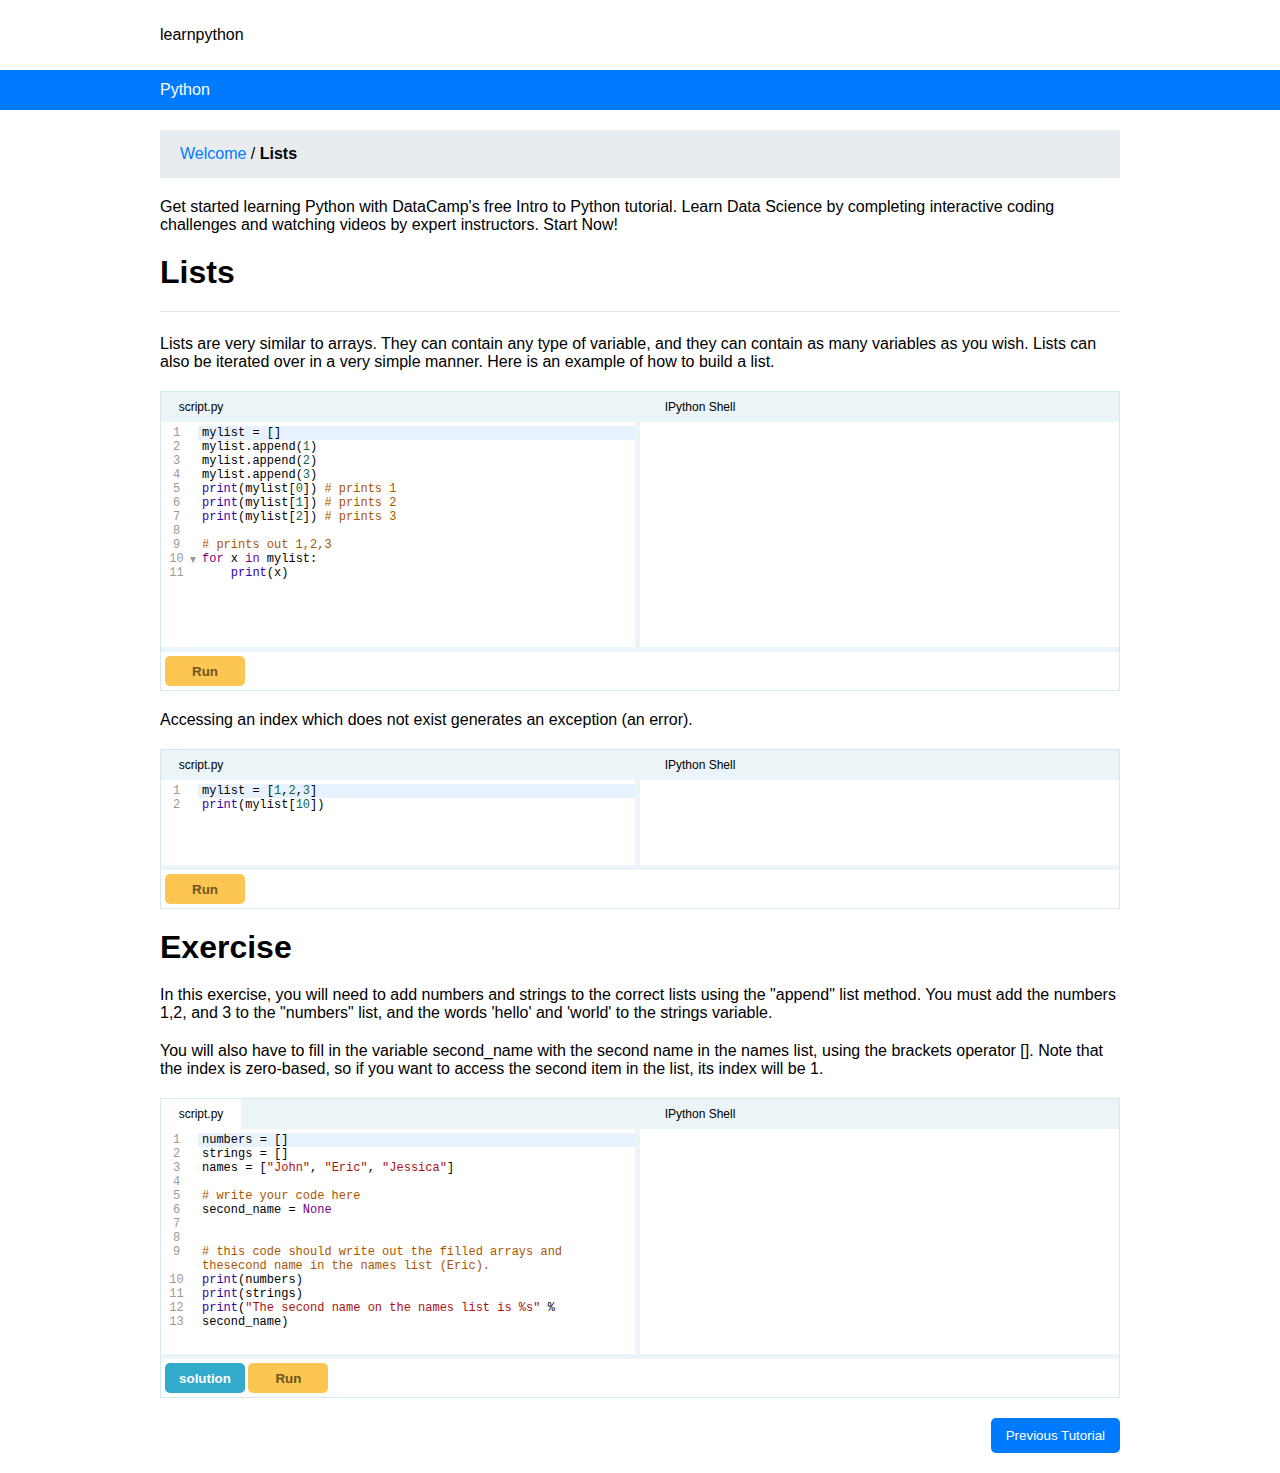
==== web/html/lists.html @ e3ac553d "merge css" ====
<!DOCTYPE html>
<html lang="en">

<head>
  <meta charset="UTF-8">
  <meta name="viewport" content="width=device-width, initial-scale=1.0">
  <meta http-equiv="X-UA-Compatible" content="ie=edge">
  <title>Learn Python</title>
  <link rel="stylesheet" href="../lib/codemirror.css">
  <link rel="stylesheet" href="../lib/foldgutter.css">
  <link rel="stylesheet" href="../lib/show-hint.css">
  <link rel="stylesheet" href="../lib/lint.css">
  <link rel="stylesheet" href="../css/reset.css">
  <link rel="stylesheet" href="../css/style.css">
</head>

<body>
  <div class="container">
    <div class="logo"><span onclick="toIndex()" id="logo">learnpython</span></div>

    <div class="nav">
      <div class="nav-content"><span onclick="toIndex()" id="project">Python</span></div>
    </div>

    <div class="demo-title">
      <span>Welcome </span> / <b> Lists</b>
    </div>

    <div class="introduce">
      <p>Get started learning Python with DataCamp's free Intro to Python tutorial. Learn Data Science by completing
        interactive coding challenges and watching videos by expert instructors. Start Now!</p>
    </div>

    <div class="demo">
      <h1>Lists</h1>
      <hr>
      <p>Lists are very similar to arrays. They can contain any type of variable, and they can contain as many variables
        as you wish. Lists can also be iterated over in a very simple manner. Here is an example of how to build a list.
      </p>
      <div class="content">
        <div class="main">
          <div class="lt">
            <p> <span>script.py</span> </p>
            <form action="">
              <textarea id="editor" class="editor"></textarea>
            </form>
          </div>
          <div class="rt">
            <p> <span>IPython Shell</span> </p>
            <pre id="outputContainer" class="outputContainer"></pre>
          </div>
        </div>
        <div class="run">
          <button id="run">Run</button>
        </div>
      </div>

      <p>Accessing an index which does not exist generates an exception (an error).</p>
      <div class="content box1">
        <div class="main">
          <div class="lt">
            <p> <span>script.py</span> </p>
            <form action="">
              <textarea id="indentation" class="editor"></textarea>
            </form>
          </div>
          <div class="rt">
            <p> <span>IPython Shell</span> </p>
            <pre id="indentationContainer" class="outputContainer"></pre>
          </div>
        </div>
        <div class="run">
          <button id="indentationRun">Run</button>
        </div>
      </div>
    </div>
    <div class="exercise">
      <h1>Exercise</h1>
      <p>In this exercise, you will need to add numbers and strings to the correct lists using the "append" list method.
        You must add the numbers 1,2, and 3 to the "numbers" list, and the words 'hello' and 'world' to the strings
        variable.</p>
      <p>You will also have to fill in the variable second_name with the second name in the names list, using the
        brackets operator []. Note that the index is zero-based, so if you want to access the second item in the list,
        its index will be 1.</p>
      <div class="content">
        <div class="main">
          <div class="lt" id="exerciselt">
            <p>
              <span id="li1" class="active">script.py</span>
              <span id="li2" style="visibility:hidden;">solution.py</span>
            </p>
            <form action="">
              <textarea id="exercise" class="editor"></textarea>
            </form>
            <div class="tips" id="tip">You did not output the correct things.<span class="close">×</span></div>
          </div>
          <div class="rt">
            <p> <span>IPython Shell</span> </p>
            <pre id="exerciseContainer" class="outputContainer"></pre>
          </div>
        </div>
        <div class="run">
          <button id="solution" class="solution">solution</button>
          <button id="exerciseRun">Run</button>
        </div>
      </div>
    </div>

    <div class="next">
      <button id="pageTwo" onclick="pageTwo()">Previous Tutorial</button>
    </div>
  </div>
  <script src="../lib/codemirror.js"></script>
  <script src="../lib/comment.js"></script>
  <script src="../lib/active-line.js"></script>
  <script src="../lib/sublime.js"></script>
  <script src="../lib/show-hint.js"></script>
  <script src="../lib/python.js"></script>
  <script src="../lib/foldcode.js"></script>
  <script src="../lib/foldgutter.js"></script>
  <script src="../lib/brace-fold.js"></script>
  <script src="../lib/indent-fold.js"></script>
  <script src="../lib/comment-fold.js"></script>
  <script src="../lib/closebrackets.js"></script>
  <script src="../lib/matchbrackets.js"></script>
  <script src="../js/qs.js"></script>
  <script src="../js/axios.js"></script>
  <script src="../js/lists.js"></script>
</body>

</html>
---- web/lib/codemirror.css ----
/* BASICS */
.CodeMirror-lint-markers {
  width: 0 !important;
}

.CodeMirror {
  /* Set height, width, borders, and global font properties here */
  font-family: monospace;
  height: 100%;
  color: black;
  direction: ltr;
}
/* PADDING */

.CodeMirror-lines {
  padding: 4px 0; /* Vertical padding around content */
}
.CodeMirror pre.CodeMirror-line,
.CodeMirror pre.CodeMirror-line-like {
  padding: 0 4px; /* Horizontal padding of content */
}

.CodeMirror-scrollbar-filler, .CodeMirror-gutter-filler {
  background-color: white; /* The little square between H and V scrollbars */
}

/* GUTTER */

.CodeMirror-gutters {
  /* border-right: 1px solid #ddd; */
  /* background-color: #f7f7f7; */
  white-space: nowrap;
}
.CodeMirror-linenumbers {}
.CodeMirror-linenumber {
  padding: 0 3px 0 5px;
  min-width: 20px;
  text-align: center;
  color: #999;
  white-space: nowrap;
}

.CodeMirror-guttermarker { color: black; }
.CodeMirror-guttermarker-subtle { color: #999; }

/* CURSOR */

.CodeMirror-cursor {
  border-left: 1px solid black;
  border-right: none;
  width: 0;
}
/* Shown when moving in bi-directional text */
.CodeMirror div.CodeMirror-secondarycursor {
  border-left: 1px solid silver;
}
.cm-fat-cursor .CodeMirror-cursor {
  width: auto;
  border: 0 !important;
  background: #7e7;
}
.cm-fat-cursor div.CodeMirror-cursors {
  z-index: 1;
}
.cm-fat-cursor-mark {
  background-color: rgba(20, 255, 20, 0.5);
  -webkit-animation: blink 1.06s steps(1) infinite;
  -moz-animation: blink 1.06s steps(1) infinite;
  animation: blink 1.06s steps(1) infinite;
}
.cm-animate-fat-cursor {
  width: auto;
  border: 0;
  -webkit-animation: blink 1.06s steps(1) infinite;
  -moz-animation: blink 1.06s steps(1) infinite;
  animation: blink 1.06s steps(1) infinite;
  background-color: #7e7;
}
@-moz-keyframes blink {
  0% {}
  50% { background-color: transparent; }
  100% {}
}
@-webkit-keyframes blink {
  0% {}
  50% { background-color: transparent; }
  100% {}
}
@keyframes blink {
  0% {}
  50% { background-color: transparent; }
  100% {}
}

/* Can style cursor different in overwrite (non-insert) mode */
.CodeMirror-overwrite .CodeMirror-cursor {}

.cm-tab { display: inline-block; text-decoration: inherit; }

.CodeMirror-rulers {
  position: absolute;
  left: 0; right: 0; top: -50px; bottom: 0;
  overflow: hidden;
}
.CodeMirror-ruler {
  border-left: 1px solid #ccc;
  top: 0; bottom: 0;
  position: absolute;
}

/* DEFAULT THEME */

.cm-s-default .cm-header {color: blue;}
.cm-s-default .cm-quote {color: #090;}
.cm-negative {color: #d44;}
.cm-positive {color: #292;}
.cm-header, .cm-strong {font-weight: bold;}
.cm-em {font-style: italic;}
.cm-link {text-decoration: underline;}
.cm-strikethrough {text-decoration: line-through;}

.cm-s-default .cm-keyword {color: #708;}
.cm-s-default .cm-atom {color: #219;}
.cm-s-default .cm-number {color: #164;}
.cm-s-default .cm-def {color: #00f;}
.cm-s-default .cm-variable,
.cm-s-default .cm-punctuation,
.cm-s-default .cm-property,
.cm-s-default .cm-operator {}
.cm-s-default .cm-variable-2 {color: #05a;}
.cm-s-default .cm-variable-3, .cm-s-default .cm-type {color: #085;}
.cm-s-default .cm-comment {color: #a50;}
.cm-s-default .cm-string {color: #a11;}
.cm-s-default .cm-string-2 {color: #f50;}
.cm-s-default .cm-meta {color: #555;}
.cm-s-default .cm-qualifier {color: #555;}
.cm-s-default .cm-builtin {color: #30a;}
.cm-s-default .cm-bracket {color: #997;}
.cm-s-default .cm-tag {color: #170;}
.cm-s-default .cm-attribute {color: #00c;}
.cm-s-default .cm-hr {color: #999;}
.cm-s-default .cm-link {color: #00c;}

.cm-s-default .cm-error {color: #f00;}
.cm-invalidchar {color: #f00;}

.CodeMirror-composing { border-bottom: 2px solid; }

/* Default styles for common addons */

div.CodeMirror span.CodeMirror-matchingbracket {color: #0b0;}
div.CodeMirror span.CodeMirror-nonmatchingbracket {color: #a22;}
.CodeMirror-matchingtag { background: rgba(255, 150, 0, .3); }
.CodeMirror-activeline-background {background: #e8f2ff;}

/* STOP */

/* The rest of this file contains styles related to the mechanics of
   the editor. You probably shouldn't touch them. */

.CodeMirror {
  position: relative;
  overflow: hidden;
  background: white;
}

.CodeMirror-scroll {
  overflow: scroll !important; /* Things will break if this is overridden */
  /* 30px is the magic margin used to hide the element's real scrollbars */
  /* See overflow: hidden in .CodeMirror */
  margin-bottom: -30px; margin-right: -30px;
  padding-bottom: 30px;
  height: 100%;
  outline: none; /* Prevent dragging from highlighting the element */
  position: relative;
}
.CodeMirror-sizer {
  position: relative;
  border-right: 30px solid transparent;
}

/* The fake, visible scrollbars. Used to force redraw during scrolling
   before actual scrolling happens, thus preventing shaking and
   flickering artifacts. */
.CodeMirror-vscrollbar, .CodeMirror-hscrollbar, .CodeMirror-scrollbar-filler, .CodeMirror-gutter-filler {
  position: absolute;
  z-index: 6;
  display: none;
}
.CodeMirror-vscrollbar {
  right: 0; top: 0;
  overflow-x: hidden;
  overflow-y: scroll;
}
.CodeMirror-hscrollbar {
  bottom: 0; left: 0;
  overflow-y: hidden;
  overflow-x: scroll;
}
.CodeMirror-scrollbar-filler {
  right: 0; bottom: 0;
}
.CodeMirror-gutter-filler {
  left: 0; bottom: 0;
}

.CodeMirror-gutters {
  position: absolute; left: 0; top: 0;
  min-height: 100%;
  z-index: 3;
}
.CodeMirror-gutter {
  white-space: normal;
  height: 100%;
  display: inline-block;
  vertical-align: top;
  margin-bottom: -30px;
}
.CodeMirror-gutter-wrapper {
  position: absolute;
  z-index: 4;
  background: none !important;
  border: none !important;
}
.CodeMirror-gutter-background {
  position: absolute;
  top: 0; bottom: 0;
  z-index: 4;
}
.CodeMirror-gutter-elt {
  position: absolute;
  cursor: default;
  z-index: 4;
}
.CodeMirror-gutter-wrapper ::selection { background-color: transparent }
.CodeMirror-gutter-wrapper ::-moz-selection { background-color: transparent }

.CodeMirror-lines {
  cursor: text;
  min-height: 1px; /* prevents collapsing before first draw */
}
.CodeMirror pre.CodeMirror-line,
.CodeMirror pre.CodeMirror-line-like {
  /* Reset some styles that the rest of the page might have set */
  -moz-border-radius: 0; -webkit-border-radius: 0; border-radius: 0;
  border-width: 0;
  background: transparent;
  font-family: inherit;
  font-size: inherit;
  margin: 0;
  white-space: pre;
  word-wrap: normal;
  line-height: inherit;
  color: inherit;
  z-index: 2;
  position: relative;
  overflow: visible;
  -webkit-tap-highlight-color: transparent;
  -webkit-font-variant-ligatures: contextual;
  font-variant-ligatures: contextual;
}
.CodeMirror-wrap pre.CodeMirror-line,
.CodeMirror-wrap pre.CodeMirror-line-like {
  word-wrap: break-word;
  white-space: pre-wrap;
  word-break: normal;
}

.CodeMirror-linebackground {
  position: absolute;
  left: 0; right: 0; top: 0; bottom: 0;
  z-index: 0;
}

.CodeMirror-linewidget {
  position: relative;
  z-index: 2;
  padding: 0.1px; /* Force widget margins to stay inside of the container */
}

.CodeMirror-widget {}

.CodeMirror-rtl pre { direction: rtl; }

.CodeMirror-code {
  outline: none;
}

/* Force content-box sizing for the elements where we expect it */
.CodeMirror-scroll,
.CodeMirror-sizer,
.CodeMirror-gutter,
.CodeMirror-gutters,
.CodeMirror-linenumber {
  -moz-box-sizing: content-box;
  box-sizing: content-box;
}

.CodeMirror-measure {
  position: absolute;
  width: 100%;
  height: 0;
  overflow: hidden;
  visibility: hidden;
}

.CodeMirror-cursor {
  position: absolute;
  pointer-events: none;
}
.CodeMirror-measure pre { position: static; }

div.CodeMirror-cursors {
  visibility: hidden;
  position: relative;
  z-index: 3;
}
div.CodeMirror-dragcursors {
  visibility: visible;
}

.CodeMirror-focused div.CodeMirror-cursors {
  visibility: visible;
}

.CodeMirror-selected { background: #d9d9d9; }
.CodeMirror-focused .CodeMirror-selected { background: #d7d4f0; }
.CodeMirror-crosshair { cursor: crosshair; }
.CodeMirror-line::selection, .CodeMirror-line > span::selection, .CodeMirror-line > span > span::selection { background: #d7d4f0; }
.CodeMirror-line::-moz-selection, .CodeMirror-line > span::-moz-selection, .CodeMirror-line > span > span::-moz-selection { background: #d7d4f0; }

.cm-searching {
  background-color: #ffa;
  background-color: rgba(255, 255, 0, .4);
}

/* Used to force a border model for a node */
.cm-force-border { padding-right: .1px; }

@media print {
  /* Hide the cursor when printing */
  .CodeMirror div.CodeMirror-cursors {
    visibility: hidden;
  }
}

/* See issue #2901 */
.cm-tab-wrap-hack:after { content: ''; }

/* Help users use markselection to safely style text background */
span.CodeMirror-selectedtext { background: none; }
---- web/lib/foldgutter.css ----
.CodeMirror-foldmarker {
  color: blue;
  text-shadow: #b9f 1px 1px 2px, #b9f -1px -1px 2px, #b9f 1px -1px 2px, #b9f -1px 1px 2px;
  font-family: arial;
  line-height: .3;
  cursor: pointer;
}
.CodeMirror-foldgutter {
  width: .7em;
}
.CodeMirror-foldgutter-open,
.CodeMirror-foldgutter-folded {
  cursor: pointer;
}
.CodeMirror-foldgutter-open:after {
  content: "\25BE";
}
.CodeMirror-foldgutter-folded:after {
  content: "\25B8";
}
---- web/lib/show-hint.css ----
.CodeMirror-hints {
  position: absolute;
  z-index: 10;
  overflow: hidden;
  list-style: none;

  margin: 0;
  padding: 2px;

  -webkit-box-shadow: 2px 3px 5px rgba(0,0,0,.2);
  -moz-box-shadow: 2px 3px 5px rgba(0,0,0,.2);
  box-shadow: 2px 3px 5px rgba(0,0,0,.2);
  border-radius: 3px;
  border: 1px solid silver;

  background: white;
  font-size: 90%;
  font-family: monospace;

  max-height: 20em;
  overflow-y: auto;
}

.CodeMirror-hint {
  margin: 0;
  padding: 0 4px;
  border-radius: 2px;
  white-space: pre;
  color: black;
  cursor: pointer;
}

li.CodeMirror-hint-active {
  background: #08f;
  color: white;
}
---- web/lib/lint.css ----
/* The lint marker gutter */
.CodeMirror-lint-markers {
  width: 16px;
}

.CodeMirror-lint-tooltip {
  background-color: #ffd;
  border: 1px solid black;
  border-radius: 4px 4px 4px 4px;
  color: black;
  font-family: monospace;
  font-size: 10pt;
  overflow: hidden;
  padding: 2px 5px;
  position: fixed;
  white-space: pre;
  white-space: pre-wrap;
  z-index: 100;
  max-width: 600px;
  opacity: 0;
  transition: opacity .4s;
  -moz-transition: opacity .4s;
  -webkit-transition: opacity .4s;
  -o-transition: opacity .4s;
  -ms-transition: opacity .4s;
}

.CodeMirror-lint-mark-error, .CodeMirror-lint-mark-warning {
  background-position: left bottom;
  background-repeat: repeat-x;
}

.CodeMirror-lint-mark-error {
  background-image:
  url("[data-uri]")
  ;
}

.CodeMirror-lint-mark-warning {
  background-image: url("[data-uri]");
}

.CodeMirror-lint-marker-error, .CodeMirror-lint-marker-warning {
  background-position: center center;
  background-repeat: no-repeat;
  cursor: pointer;
  display: inline-block;
  height: 16px;
  width: 16px;
  vertical-align: middle;
  position: relative;
}

.CodeMirror-lint-message-error, .CodeMirror-lint-message-warning {
  padding-left: 18px;
  background-position: top left;
  background-repeat: no-repeat;
}

.CodeMirror-lint-marker-error, .CodeMirror-lint-message-error {
  background-image: url("[data-uri]");
}

.CodeMirror-lint-marker-warning, .CodeMirror-lint-message-warning {
  background-image: url("[data-uri]");
}

.CodeMirror-lint-marker-multiple {
  background-image: url("[data-uri]");
  background-repeat: no-repeat;
  background-position: right bottom;
  width: 100%; height: 100%;
}
---- web/css/style.css ----
.container {
  margin: 0 auto;
  max-width: 960px;
}
.logo {
  height: 70px;
  line-height: 70px;
}
.nav {
  left: 0;
  top: 70px;
  width: 100%;
  height: 40px;
  line-height: 40px;
  position: absolute;
  background: #007bff;
}
.nav-content {
  color: #fff;
  margin: 0 auto;
  max-width: 960px;
} 
.demo-title {
  height: 48px;
  line-height: 48px;
  padding-left: 20px;
  margin: 60px 0 20px 0;
  background: #e9ecef;
}
.demo-title span {
  color: #007bff;
}
.introduce p,
.demo,
.demo h1,
.demo hr,
.demo p,
.indentation,
.indentation h1,
.indentation p,
.exercise,
.exercise h1,
.exercise p,
.next,
.content,
.numbers,
.numbers p,
.numbers h1,
.strings,
.strings p,
.strings h1{
  margin-bottom: 20px;
}
.content {
  width: 100%;
  height: 300px;
  border: 1px solid #d5eaef;
}
.box1 {
  height: 160px;
}
.box1 .CodeMirror {
  height: 85px;
}
.box1 .main {
  height: 115px;
}
.box1 .main .lt {
  height: 115px;
}
.box1 .main .rt {
  height: 115px;
}
.main {
  height: 255px;
}
.lt {
  width: 50%;
  float: left;
  height: 255px;
  position: relative;
  border-right: 5px solid #ebf4f7;
}
.rt {
  width: 50%;
  float: right;
  height: 255px;
}
.lt p, .rt p {
  margin: 0;
  height: 30px;
  line-height: 30px;
  background: #ebf4f7;
}
.lt p span {
  width: 80px;
}
.rt p span {
  width: 120px;
}
.lt p span, .rt p span {
  height: 30px;
  /* background: #fff; */
  text-align: center;
  display: inline-block;
}
.lt p .active {
  background: #fff;
}
.outputContainer {
  margin: 0;
  height: 225px;
  overflow: auto;
  padding-left: 3px;
}
.run {
  width: 100%;
  height: 45px;
  padding: 4px;
  border-top: 5px solid #ebf4f7;
}
.run button {
  width: 80px;
  height: 30px;
  border: none;
  cursor: pointer;
  color: #6d561e;
  font-weight: bold;
  border-radius: 5px;
  background: #fdc551;
}
.run button:hover {
  background: #ffe2a6;
}
.run .solution {
  color: #fff;
  background: #3ac;
}
.run .solution:hover {
  background: #7ecce2;
}
.success {
  color: #8e6627;
}
.error {
  color: #e70909;
}
.next {
  text-align: right;
}
.next button {
  border: none;
  color: #fff;
  cursor: pointer;
  border-radius: 5px;
  padding: 10px 15px;
  background: #007bff;
}
.next button:hover {
  background: #0069d9;
}
.tips {
  bottom: 0;
  width: 100%;
  height: 40px;
  color: #fff;
  display: none;
  z-index: 10000;
  padding: 0 10px;
  font-size: 14px;
  line-height: 40px;
  border-radius: 5px;
  position: absolute;
  background: #c96768;
}
.tips .close {
  float: right;
  cursor: pointer;
  font-size: 20px;
  color: #cfedc2;
  font-weight: bold;
}
.tips .close:hover {
  color: #ffffff;
}
form {
  height: calc(100% - 30px);
}
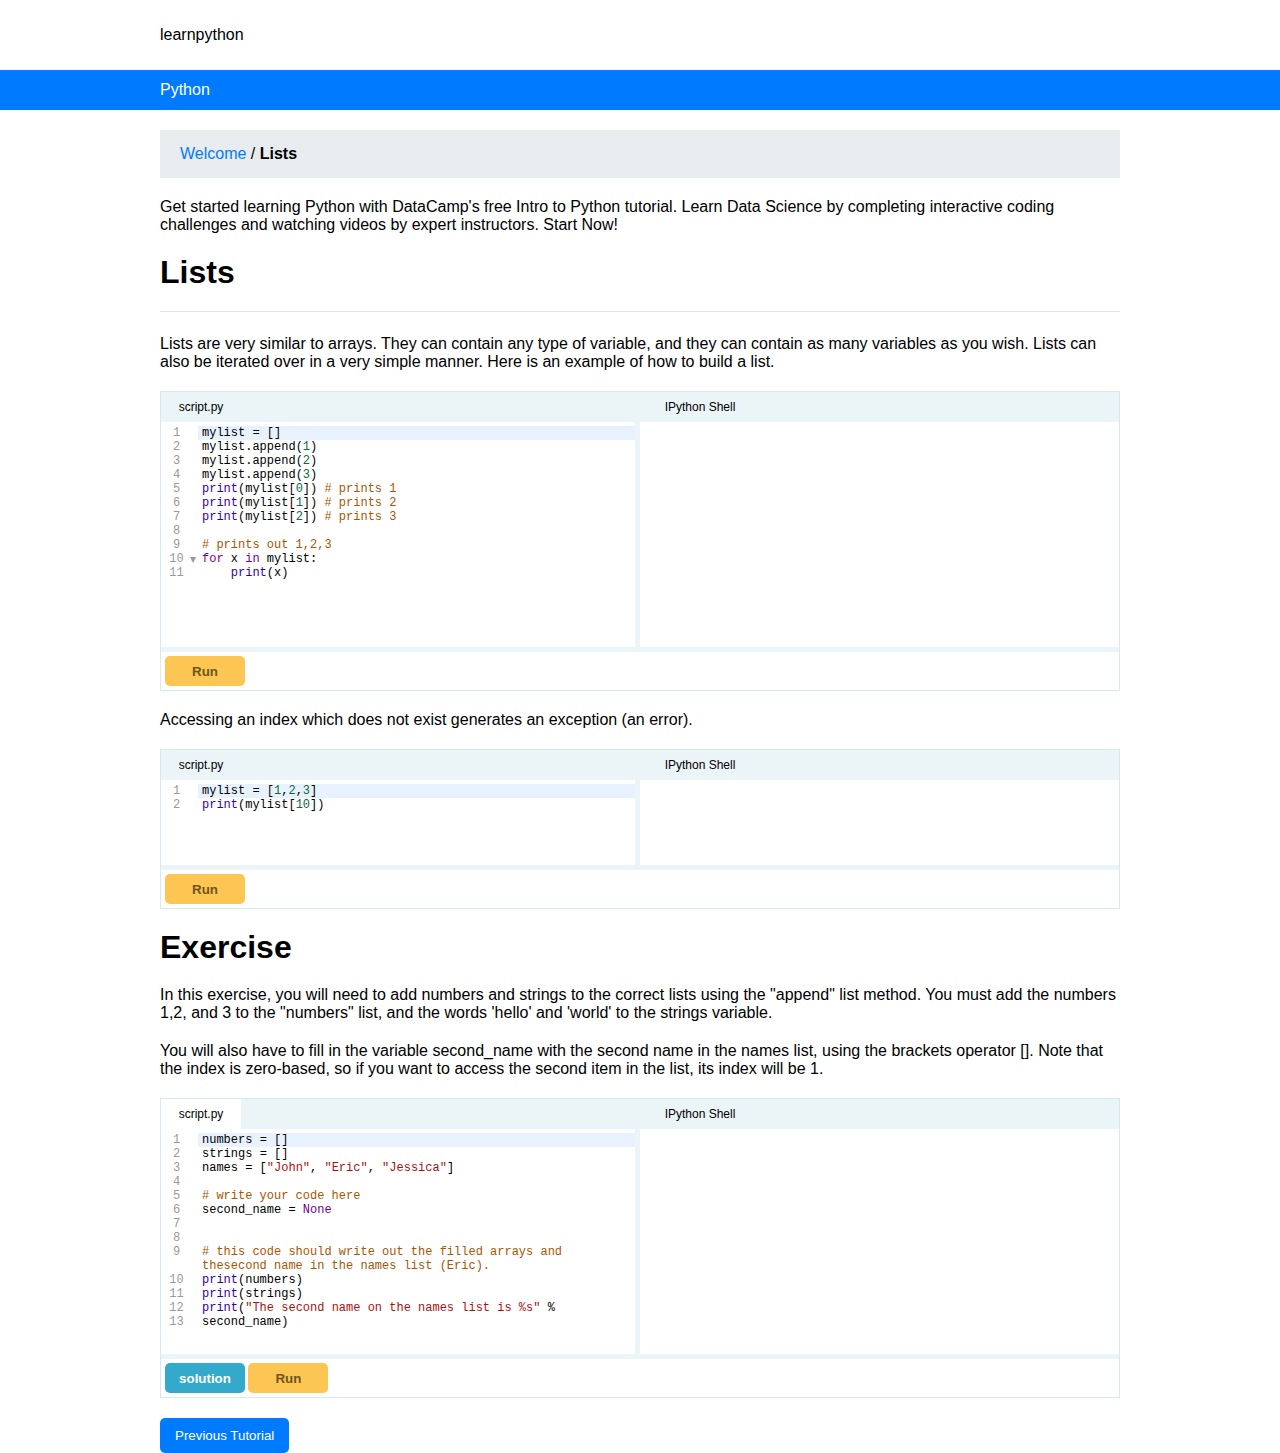
==== commit 858a4726: "update" ====
--- a/web/html/lists.html
+++ b/web/html/lists.html
@@ -107,7 +107,7 @@
     </div>
 
     <div class="next">
-      <button id="pageTwo" onclick="pageTwo()">Previous Tutorial</button>
+      <button id="pageTwo" onclick="pageTwo()" class="left">Previous Tutorial</button>
     </div>
   </div>
   <script src="../lib/codemirror.js"></script>
--- a/web/css/style.css
+++ b/web/css/style.css
@@ -185,4 +185,7 @@
 }
 form {
   height: calc(100% - 30px);
+}
+.left {
+  float: left;
 }